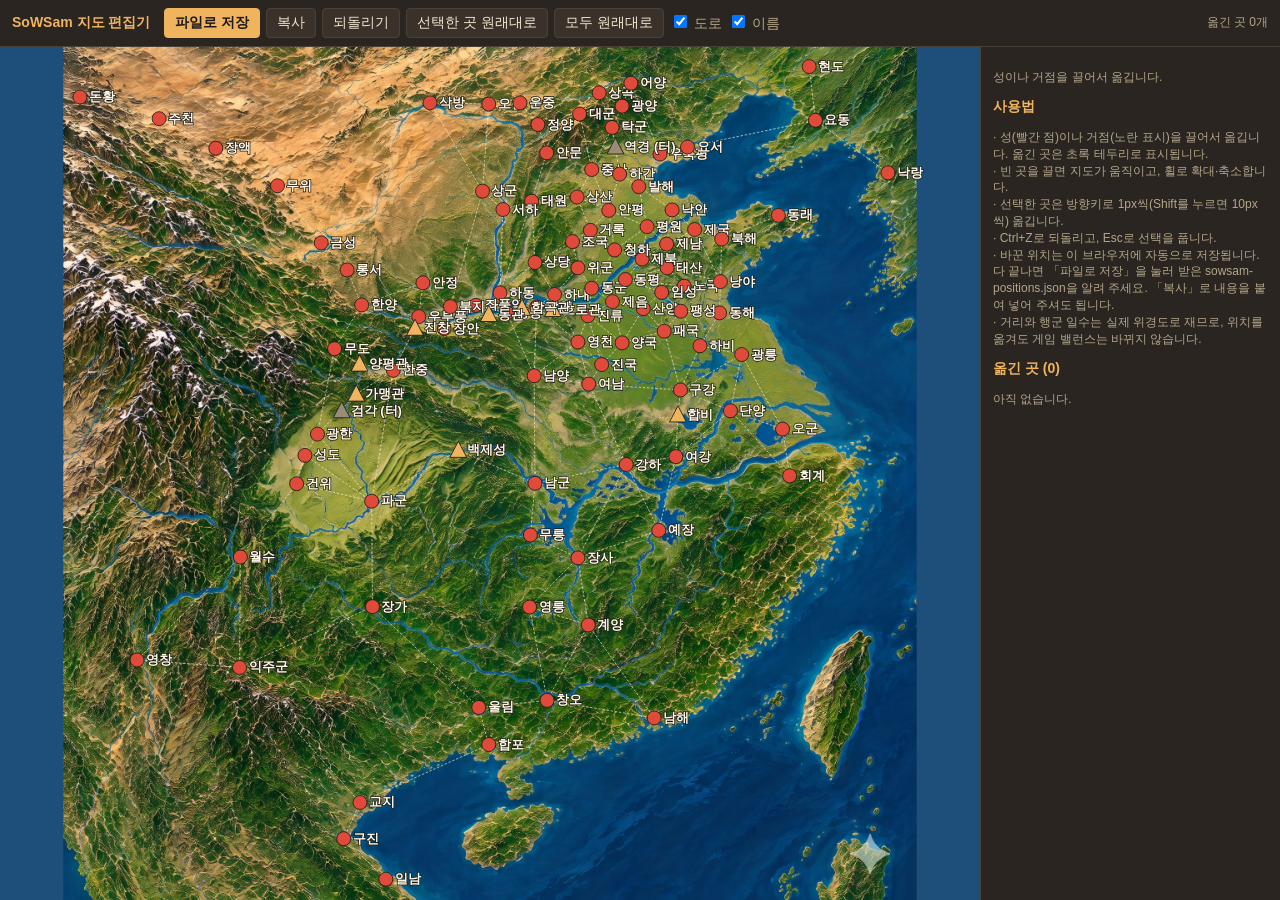
==== tools/map-editor.html @ fd982a45 "Redrawn terrain map, hand-set positions and a map editor The terrain picture is replaced with the re" ====
<!doctype html>
<html lang="ko">
<head>
  <meta charset="utf-8">
  <meta name="viewport" content="width=device-width, initial-scale=1">
  <title>SoWSam 지도 편집기</title>
  <style>
    :root { --bg: #1d1a16; --panel: #2a2520; --line: #4a4036; --ink: #f1e6cf; --muted: #b5a68a; --accent: #f0b35e; --fs: 13px; }
    * { box-sizing: border-box; }
    html, body { margin: 0; height: 100%; background: var(--bg); color: var(--ink); font: 14px/1.4 "Malgun Gothic", "Apple SD Gothic Neo", sans-serif; }
    body { display: flex; flex-direction: column; }
    header { display: flex; flex-wrap: wrap; gap: 6px; align-items: center; padding: 8px 12px; background: var(--panel); border-bottom: 1px solid var(--line); }
    header b { color: var(--accent); margin-right: 8px; }
    header .sp { flex: 1; }
    button { font: inherit; color: var(--ink); background: #3a322a; border: 1px solid var(--line); border-radius: 4px; padding: 4px 10px; cursor: pointer; }
    button:hover { border-color: var(--accent); }
    button.primary { background: var(--accent); color: #1d1a16; font-weight: 700; border-color: var(--accent); }
    label { color: var(--muted); }
    main { flex: 1; display: flex; min-height: 0; }
    #map { flex: 1; min-width: 0; height: 100%; background: #1d4f7a; cursor: grab; user-select: none; touch-action: none; }
    #map.panning { cursor: grabbing; }
    aside { width: 300px; flex-shrink: 0; overflow-y: auto; background: var(--panel); border-left: 1px solid var(--line); padding: 10px 12px; }
    aside h3 { margin: 12px 0 6px; font-size: 14px; color: var(--accent); }
    .hint { color: var(--muted); font-size: 12px; }
    .changed div { padding: 2px 0; border-bottom: 1px dotted var(--line); cursor: pointer; font-size: 13px; }
    .changed div:hover { color: var(--accent); }
    .road { stroke: rgba(255, 244, 214, 0.75); stroke-width: 2; stroke-dasharray: 6 4; pointer-events: none; }
    .node { cursor: move; }
    .node circle, .node path { stroke: #1d1a16; stroke-width: 2; }
    .node.city circle { fill: #e04a3a; }
    .node.fort path { fill: #f0b35e; }
    .node.site path { fill: #9a8d76; }
    .node.moved circle, .node.moved path { stroke: #7cf27c; stroke-width: 3; }
    .node.sel circle, .node.sel path { stroke: #fff; stroke-width: 4; }
    .node text { font-size: var(--fs); font-weight: 700; fill: #fff8e6; stroke: #1d1a16; stroke-width: 3.5px; paint-order: stroke; pointer-events: none; }
    #map.nolabels .node text { display: none; }
    #map.noroads .road { display: none; }
    #toast { position: fixed; left: 50%; bottom: 20px; transform: translateX(-50%); background: var(--panel); border: 1px solid var(--accent); border-radius: 6px; padding: 8px 14px; display: none; }
  </style>
</head>
<body>
  <header>
    <b>SoWSam 지도 편집기</b>
    <button class="primary" id="btnSave" title="위치를 JSON 파일로 내려받습니다">파일로 저장</button>
    <button id="btnCopy" title="위치 JSON을 클립보드에 복사합니다">복사</button>
    <button id="btnUndo" title="Ctrl+Z">되돌리기</button>
    <button id="btnResetSel">선택한 곳 원래대로</button>
    <button id="btnResetAll">모두 원래대로</button>
    <label><input type="checkbox" id="chkRoads" checked> 도로</label>
    <label><input type="checkbox" id="chkLabels" checked> 이름</label>
    <span class="sp"></span>
    <span id="count" class="hint"></span>
  </header>
  <main>
    <svg id="map" xmlns="http://www.w3.org/2000/svg"></svg>
    <aside>
      <div id="sel"><p class="hint">성이나 거점을 끌어서 옮깁니다.</p></div>
      <h3>사용법</h3>
      <p class="hint">
        · 성(빨간 점)이나 거점(노란 표시)을 끌어서 옮깁니다. 옮긴 곳은 초록 테두리로 표시됩니다.<br>
        · 빈 곳을 끌면 지도가 움직이고, 휠로 확대·축소합니다.<br>
        · 선택한 곳은 방향키로 1px씩(Shift를 누르면 10px씩) 옮깁니다.<br>
        · Ctrl+Z로 되돌리고, Esc로 선택을 풉니다.<br>
        · 바꾼 위치는 이 브라우저에 자동으로 저장됩니다. 다 끝나면 「파일로 저장」을 눌러 받은 sowsam-positions.json을 알려 주세요. 「복사」로 내용을 붙여 넣어 주셔도 됩니다.<br>
        · 거리와 행군 일수는 실제 위경도로 재므로, 위치를 옮겨도 게임 밸런스는 바뀌지 않습니다.
      </p>
      <h3>옮긴 곳 <span id="count2"></span></h3>
      <div id="changed" class="changed"></div>
    </aside>
  </main>
  <div id="toast"></div>

  <script src="../js/data/map190.js"></script>
  <script src="../js/forts.js"></script>
  <script>
  (function (S) {
    const KEY = "sowsam.editor.pos.190.v2"; // v2: fitted to the redrawn map (one Yellow River)
    const $ = (s) => document.querySelector(s);
    S.MAP = S.MAPS["190"];
    const T = S.MAP.terrain;
    const svg = $("#map");

    // Starting positions: what the game uses now.
    const nodes = {};
    for (const [id, c] of Object.entries(S.MAP.cities)) {
      const [x, y] = S.placeXY(id, c[3], c[4]);
      nodes[id] = { id, name: c[0], kind: "city", x, y, x0: x, y0: y };
    }
    for (const [id, f] of Object.entries(S.FORT_SITES["190"])) {
      const [x, y] = S.placeXY(id, f[5], f[6]);
      nodes[id] = { id, name: f[0], kind: f[7] ? "fort" : "site", fortKind: f[1], x, y, x0: x, y0: y };
    }
    try {
      const saved = JSON.parse(localStorage.getItem(KEY) || "{}");
      for (const [id, p] of Object.entries(saved)) if (nodes[id]) [nodes[id].x, nodes[id].y] = p;
    } catch (e) { /* start fresh */ }

    let selected = null;
    const undo = [];
    const moved = (n) => n.x !== n.x0 || n.y !== n.y0;
    function persist() {
      const out = {};
      for (const n of Object.values(nodes)) if (moved(n)) out[n.id] = [n.x, n.y];
      try { localStorage.setItem(KEY, JSON.stringify(out)); } catch (e) { /* ignore */ }
    }
    function toast(msg) {
      const t = $("#toast");
      t.textContent = msg;
      t.style.display = "block";
      clearTimeout(toast.t);
      toast.t = setTimeout(() => (t.style.display = "none"), 2200);
    }

    // ---------- drawing ----------
    const view = { x: 0, y: 0, w: T.w, h: T.h };
    function applyView() {
      svg.setAttribute("viewBox", `${view.x} ${view.y} ${view.w} ${view.h}`);
      const r = svg.getBoundingClientRect();
      const px = view.w / Math.max(1, r.width); // map units per screen pixel
      document.documentElement.style.setProperty("--fs", `${Math.max(6, 13 * px)}px`);
      nodeScale = Math.max(0.35, px);
      for (const n of Object.values(nodes)) placeNode(n);
    }
    let nodeScale = 1;
    function nodeShape(n) {
      const s = 7 * nodeScale;
      if (n.kind === "city") return `<circle r="${s}"/>`;
      return `<path d="M0 ${-s * 1.3} L${s * 1.2} ${s} L${-s * 1.2} ${s} Z"/>`;
    }
    function placeNode(n) {
      const g = n.el;
      if (!g) return;
      g.setAttribute("transform", `translate(${n.x} ${n.y})`);
      g.innerHTML = nodeShape(n) + `<text x="${9 * nodeScale}" y="${4 * nodeScale}">${n.name}${n.kind === "site" ? " (터)" : ""}</text>`;
      g.setAttribute("class", `node ${n.kind}${moved(n) ? " moved" : ""}${selected === n.id ? " sel" : ""}`);
    }
    function drawRoads() {
      const g = $("#roads");
      g.innerHTML = S.MAP.roads.map(([a, b]) => {
        const A = nodes[a], B = nodes[b];
        // Roads bend through built strongholds that sit on them.
        const via = Object.values(nodes).filter((n) => n.kind === "fort" && S.FORT_SITES["190"][n.id][2] && [S.FORT_SITES["190"][n.id][2], S.FORT_SITES["190"][n.id][3]].sort().join() === [a, b].sort().join())
          .sort((p, q) => Math.hypot(p.x - A.x, p.y - A.y) - Math.hypot(q.x - A.x, q.y - A.y));
        const pts = [A, ...via, B].map((n) => `${n.x},${n.y}`).join(" ");
        return `<polyline class="road" fill="none" points="${pts}"/>`;
      }).join("");
    }
    function build() {
      svg.innerHTML = `<image href="../${T.image}" x="0" y="0" width="${T.w}" height="${T.h}" preserveAspectRatio="none"/>` +
        `<g id="roads"></g><g id="nodes"></g>`;
      const g = $("#nodes");
      for (const n of Object.values(nodes)) {
        const el = document.createElementNS("http://www.w3.org/2000/svg", "g");
        el.dataset.id = n.id;
        n.el = el;
        g.appendChild(el);
      }
      drawRoads();
      fitView();
    }
    function fitView() {
      const r = svg.getBoundingClientRect();
      const scale = Math.max(T.w / r.width, T.h / r.height);
      view.w = r.width * scale;
      view.h = r.height * scale;
      view.x = (T.w - view.w) / 2;
      view.y = (T.h - view.h) / 2;
      applyView();
    }
    function refreshSide() {
      const list = Object.values(nodes).filter(moved);
      $("#count").textContent = `옮긴 곳 ${list.length}개`;
      $("#count2").textContent = `(${list.length})`;
      $("#changed").innerHTML = list.map((n) => `<div data-id="${n.id}">${n.name} (${n.x0}, ${n.y0}) → (${n.x}, ${n.y})</div>`).join("") || `<p class="hint">아직 없습니다.</p>`;
      const n = selected && nodes[selected];
      $("#sel").innerHTML = n
        ? `<h3>${n.name}${n.kind === "city" ? "" : " · " + (n.kind === "site" ? "터" : S.FORT_KINDS[n.fortKind])}</h3>` +
          `<p>위치 <b>(${n.x}, ${n.y})</b><br><span class="hint">처음 위치 (${n.x0}, ${n.y0}) · id ${n.id}</span></p>`
        : `<p class="hint">성이나 거점을 끌어서 옮깁니다.</p>`;
    }
    function select(id) {
      const prev = selected;
      selected = id;
      if (prev && nodes[prev]) placeNode(nodes[prev]);
      if (id) placeNode(nodes[id]);
      refreshSide();
    }
    function moveNode(n, x, y, record) {
      x = Math.round(Math.max(0, Math.min(T.w, x)));
      y = Math.round(Math.max(0, Math.min(T.h, y)));
      if (record) undo.push({ id: n.id, x: n.x, y: n.y });
      n.x = x;
      n.y = y;
      placeNode(n);
      drawRoads();
    }

    // ---------- mouse ----------
    const toMap = (ev) => {
      const pt = svg.createSVGPoint();
      pt.x = ev.clientX;
      pt.y = ev.clientY;
      return pt.matrixTransform(svg.getScreenCTM().inverse());
    };
    let drag = null;
    svg.addEventListener("pointerdown", (ev) => {
      const g = ev.target.closest(".node");
      const p = toMap(ev);
      svg.setPointerCapture(ev.pointerId);
      if (g) {
        const n = nodes[g.dataset.id];
        select(n.id);
        drag = { kind: "node", n, dx: n.x - p.x, dy: n.y - p.y, from: { x: n.x, y: n.y }, movedYet: false };
      } else {
        drag = { kind: "pan", sx: ev.clientX, sy: ev.clientY, vx: view.x, vy: view.y };
        svg.classList.add("panning");
      }
    });
    svg.addEventListener("pointermove", (ev) => {
      if (!drag) return;
      if (drag.kind === "node") {
        const p = toMap(ev);
        if (!drag.movedYet) { undo.push({ id: drag.n.id, x: drag.from.x, y: drag.from.y }); drag.movedYet = true; }
        moveNode(drag.n, p.x + drag.dx, p.y + drag.dy, false);
        refreshSide();
      } else {
        const r = svg.getBoundingClientRect();
        view.x = drag.vx - ((ev.clientX - drag.sx) * view.w) / r.width;
        view.y = drag.vy - ((ev.clientY - drag.sy) * view.h) / r.height;
        applyView();
      }
    });
    const endDrag = () => {
      if (drag && drag.kind === "node" && drag.movedYet) { persist(); refreshSide(); }
      if (drag && drag.kind === "pan" && Math.abs(view.x - drag.vx) + Math.abs(view.y - drag.vy) < 2) select(null);
      drag = null;
      svg.classList.remove("panning");
    };
    svg.addEventListener("pointerup", endDrag);
    svg.addEventListener("pointercancel", endDrag);
    svg.addEventListener("wheel", (ev) => {
      ev.preventDefault();
      const p = toMap(ev);
      const f = ev.deltaY < 0 ? 1 / 1.2 : 1.2;
      const nw = Math.max(150, Math.min(T.w * 1.6, view.w * f));
      const k = nw / view.w;
      view.x = p.x - (p.x - view.x) * k;
      view.y = p.y - (p.y - view.y) * k;
      view.w = nw;
      view.h *= k;
      applyView();
    }, { passive: false });
    window.addEventListener("resize", applyView);

    // ---------- keys and buttons ----------
    function doUndo() {
      const u = undo.pop();
      if (!u) return toast("되돌릴 것이 없습니다.");
      moveNode(nodes[u.id], u.x, u.y, false);
      select(u.id);
      persist();
    }
    document.addEventListener("keydown", (ev) => {
      if ((ev.ctrlKey || ev.metaKey) && ev.key.toLowerCase() === "z") { ev.preventDefault(); return doUndo(); }
      if (ev.key === "Escape") return select(null);
      const n = selected && nodes[selected];
      const step = ev.shiftKey ? 10 : 1;
      const d = { ArrowLeft: [-step, 0], ArrowRight: [step, 0], ArrowUp: [0, -step], ArrowDown: [0, step] }[ev.key];
      if (n && d) {
        ev.preventDefault();
        moveNode(n, n.x + d[0], n.y + d[1], true);
        persist();
        refreshSide();
      }
    });
    function exportJSON() {
      const out = { map: "190", note: "SoWSam map editor", cities: {}, forts: {}, moved: [] };
      for (const n of Object.values(nodes)) {
        (n.kind === "city" ? out.cities : out.forts)[n.id] = [n.x, n.y];
        if (moved(n)) out.moved.push(n.id);
      }
      return JSON.stringify(out, null, 1);
    }
    $("#btnSave").onclick = () => {
      const a = document.createElement("a");
      a.href = URL.createObjectURL(new Blob([exportJSON()], { type: "application/json" }));
      a.download = "sowsam-positions.json";
      a.click();
      URL.revokeObjectURL(a.href);
      toast("sowsam-positions.json을 내려받았습니다.");
    };
    $("#btnCopy").onclick = async () => {
      try { await navigator.clipboard.writeText(exportJSON()); toast("클립보드에 복사했습니다."); }
      catch (e) { toast("복사하지 못했습니다. 「파일로 저장」을 써 주세요."); }
    };
    $("#btnUndo").onclick = doUndo;
    $("#btnResetSel").onclick = () => {
      const n = selected && nodes[selected];
      if (!n) return toast("먼저 성이나 거점을 고르세요.");
      moveNode(n, n.x0, n.y0, true);
      persist();
      refreshSide();
    };
    $("#btnResetAll").onclick = () => {
      if (!confirm("옮긴 위치를 모두 처음으로 되돌릴까요?")) return;
      for (const n of Object.values(nodes)) if (moved(n)) { undo.push({ id: n.id, x: n.x, y: n.y }); n.x = n.x0; n.y = n.y0; placeNode(n); }
      drawRoads();
      persist();
      refreshSide();
    };
    $("#chkRoads").onchange = (e) => svg.classList.toggle("noroads", !e.target.checked);
    $("#chkLabels").onchange = (e) => svg.classList.toggle("nolabels", !e.target.checked);
    $("#changed").onclick = (e) => {
      const id = e.target.dataset && e.target.dataset.id;
      if (!id) return;
      const n = nodes[id];
      view.x = n.x - view.w / 2;
      view.y = n.y - view.h / 2;
      applyView();
      select(id);
    };

    build();
    refreshSide();
  })(globalThis.SAM);
  </script>
</body>
</html>
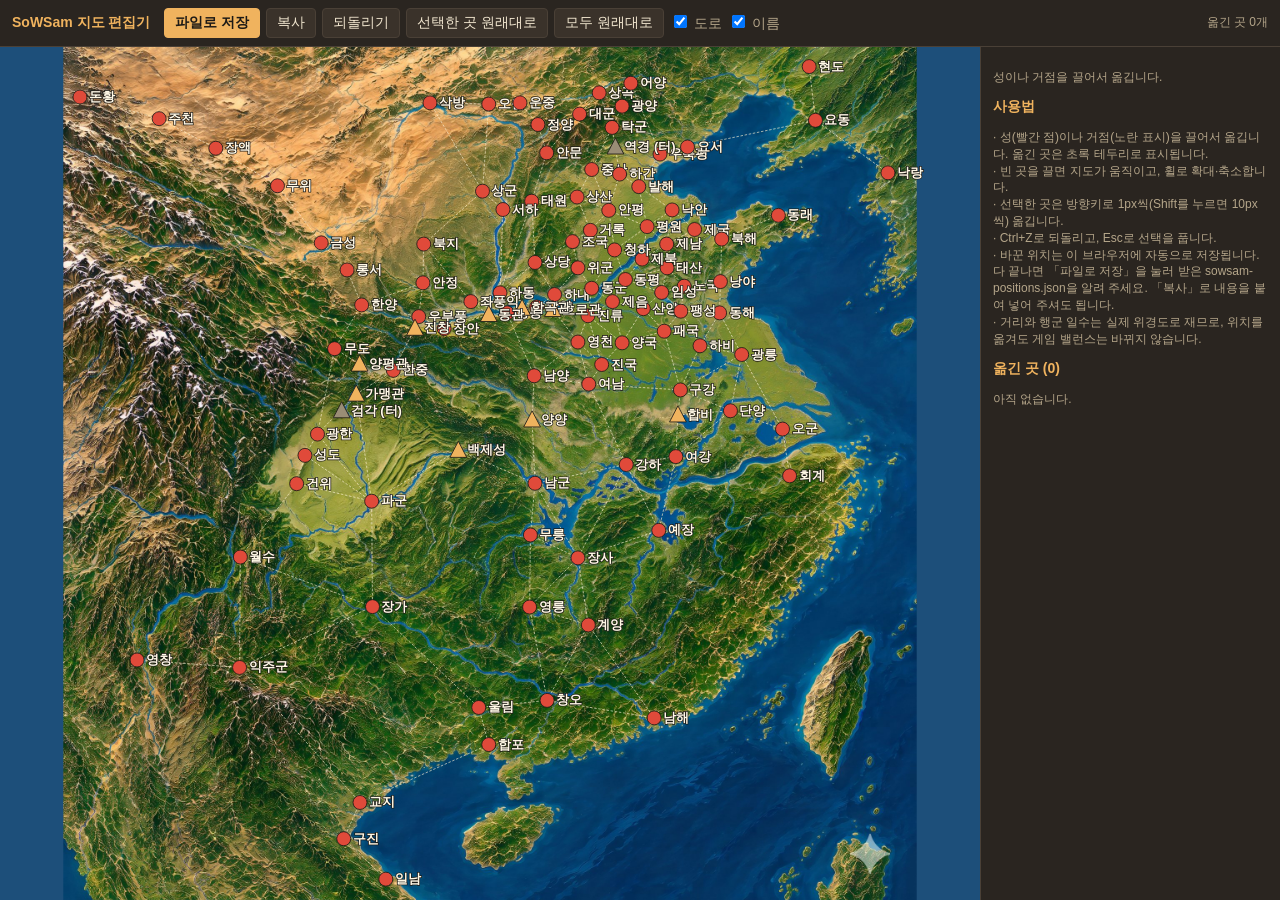
==== commit 803ae764: "Yijing guards both roads south of Zhuo; trim Zhongshan-Dai A stronghold site may now sit where sever" ====
--- a/tools/map-editor.html
+++ b/tools/map-editor.html
@@ -139,7 +139,7 @@
       g.innerHTML = S.MAP.roads.map(([a, b]) => {
         const A = nodes[a], B = nodes[b];
         // Roads bend through built strongholds that sit on them.
-        const via = Object.values(nodes).filter((n) => n.kind === "fort" && S.FORT_SITES["190"][n.id][2] && [S.FORT_SITES["190"][n.id][2], S.FORT_SITES["190"][n.id][3]].sort().join() === [a, b].sort().join())
+        const via = Object.values(nodes).filter((n) => n.kind === "fort" && S.siteRoad(S.FORT_SITES["190"][n.id]).slice(1).some((e) => [S.FORT_SITES["190"][n.id][2], e].sort().join() === [a, b].sort().join()))
           .sort((p, q) => Math.hypot(p.x - A.x, p.y - A.y) - Math.hypot(q.x - A.x, q.y - A.y));
         const pts = [A, ...via, B].map((n) => `${n.x},${n.y}`).join(" ");
         return `<polyline class="road" fill="none" points="${pts}"/>`;
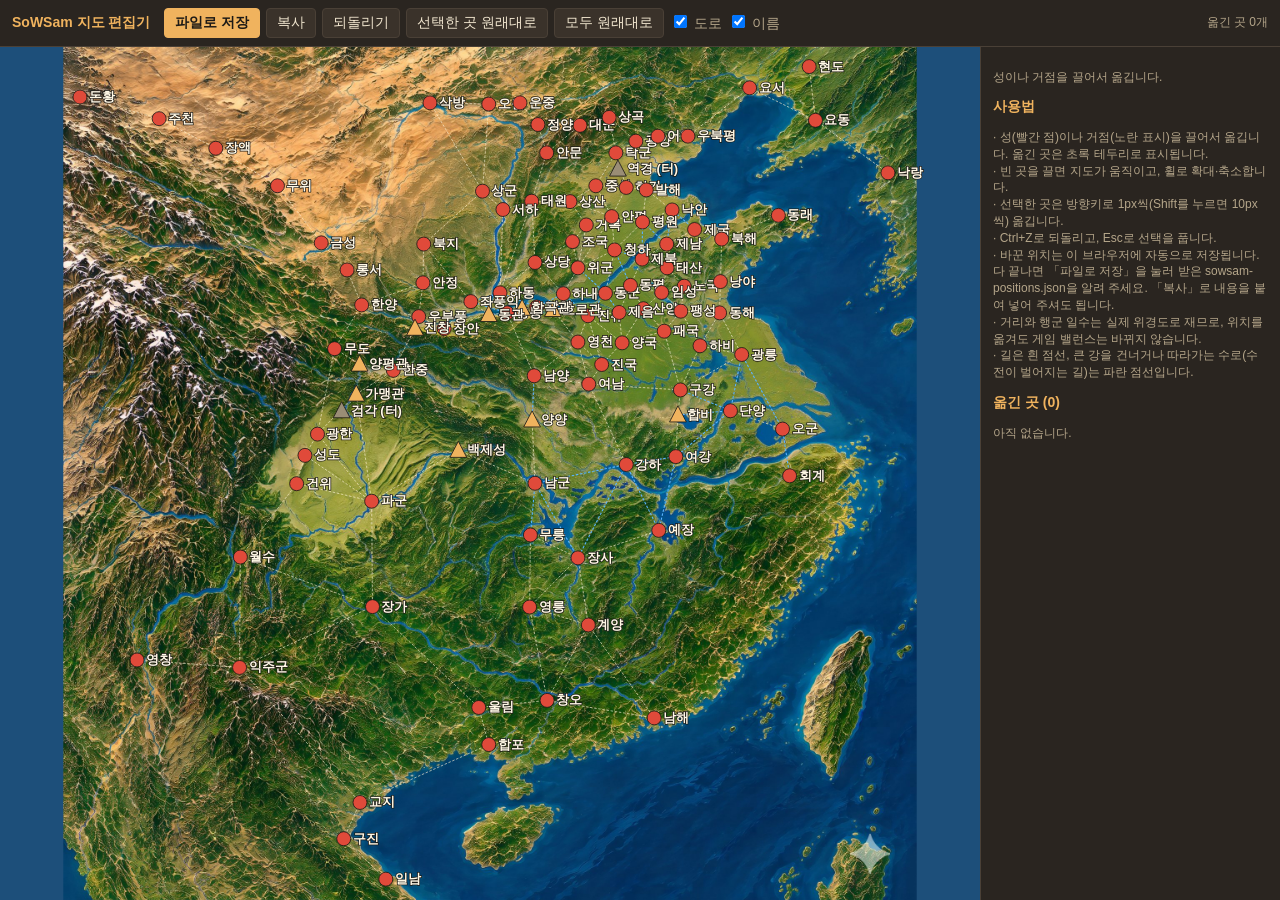
==== commit ecfc7ef1: "Map editor: show water roads as blue dashes The editor loads the road and battle rules and draws eac" ====
--- a/tools/map-editor.html
+++ b/tools/map-editor.html
@@ -34,6 +34,7 @@
     .node.sel circle, .node.sel path { stroke: #fff; stroke-width: 4; }
     .node text { font-size: var(--fs); font-weight: 700; fill: #fff8e6; stroke: #1d1a16; stroke-width: 3.5px; paint-order: stroke; pointer-events: none; }
     #map.nolabels .node text { display: none; }
+    .road.water { stroke: #5ab4ff; stroke-width: 2.6; }
     #map.noroads .road { display: none; }
     #toast { position: fixed; left: 50%; bottom: 20px; transform: translateX(-50%); background: var(--panel); border: 1px solid var(--accent); border-radius: 6px; padding: 8px 14px; display: none; }
   </style>
@@ -62,7 +63,8 @@
         · 선택한 곳은 방향키로 1px씩(Shift를 누르면 10px씩) 옮깁니다.<br>
         · Ctrl+Z로 되돌리고, Esc로 선택을 풉니다.<br>
         · 바꾼 위치는 이 브라우저에 자동으로 저장됩니다. 다 끝나면 「파일로 저장」을 눌러 받은 sowsam-positions.json을 알려 주세요. 「복사」로 내용을 붙여 넣어 주셔도 됩니다.<br>
-        · 거리와 행군 일수는 실제 위경도로 재므로, 위치를 옮겨도 게임 밸런스는 바뀌지 않습니다.
+        · 거리와 행군 일수는 실제 위경도로 재므로, 위치를 옮겨도 게임 밸런스는 바뀌지 않습니다.<br>
+        · 길은 흰 점선, 큰 강을 건너거나 따라가는 수로(수전이 벌어지는 길)는 파란 점선입니다.
       </p>
       <h3>옮긴 곳 <span id="count2"></span></h3>
       <div id="changed" class="changed"></div>
@@ -72,6 +74,8 @@
 
   <script src="../js/data/map190.js"></script>
   <script src="../js/forts.js"></script>
+  <script src="../js/march.js"></script>
+  <script src="../js/battle.js"></script>
   <script>
   (function (S) {
     const KEY = "sowsam.editor.pos.190.v2"; // v2: fitted to the redrawn map (one Yellow River)
@@ -134,6 +138,8 @@
       g.innerHTML = nodeShape(n) + `<text x="${9 * nodeScale}" y="${4 * nodeScale}">${n.name}${n.kind === "site" ? " (터)" : ""}</text>`;
       g.setAttribute("class", `node ${n.kind}${moved(n) ? " moved" : ""}${selected === n.id ? " sel" : ""}`);
     }
+    // Enough of a game state for S.waterLink to tell passes from forts.
+    const fortState = { forts: Object.fromEntries(Object.entries(S.FORT_SITES["190"]).map(([id, f]) => [id, { kind: f[1] }])) };
     function drawRoads() {
       const g = $("#roads");
       g.innerHTML = S.MAP.roads.map(([a, b]) => {
@@ -141,8 +147,12 @@
         // Roads bend through built strongholds that sit on them.
         const via = Object.values(nodes).filter((n) => n.kind === "fort" && S.siteRoad(S.FORT_SITES["190"][n.id]).slice(1).some((e) => [S.FORT_SITES["190"][n.id][2], e].sort().join() === [a, b].sort().join()))
           .sort((p, q) => Math.hypot(p.x - A.x, p.y - A.y) - Math.hypot(q.x - A.x, q.y - A.y));
-        const pts = [A, ...via, B].map((n) => `${n.x},${n.y}`).join(" ");
-        return `<polyline class="road" fill="none" points="${pts}"/>`;
+        // Each piece of the road on its own: pieces that cross a great river are blue.
+        const chain = [A, ...via, B];
+        return chain.slice(1).map((n, i) => {
+          const water = S.waterLink(fortState, chain[i].id, n.id);
+          return `<line class="road${water ? " water" : ""}" x1="${chain[i].x}" y1="${chain[i].y}" x2="${n.x}" y2="${n.y}"/>`;
+        }).join("");
       }).join("");
     }
     function build() {
@@ -160,6 +170,8 @@
     }
     function fitView() {
       const r = svg.getBoundingClientRect();
+      // Opened in a hidden tab the map has no size yet: try again shortly.
+      if (!r.width || !r.height) return void setTimeout(fitView, 200);
       const scale = Math.max(T.w / r.width, T.h / r.height);
       view.w = r.width * scale;
       view.h = r.height * scale;
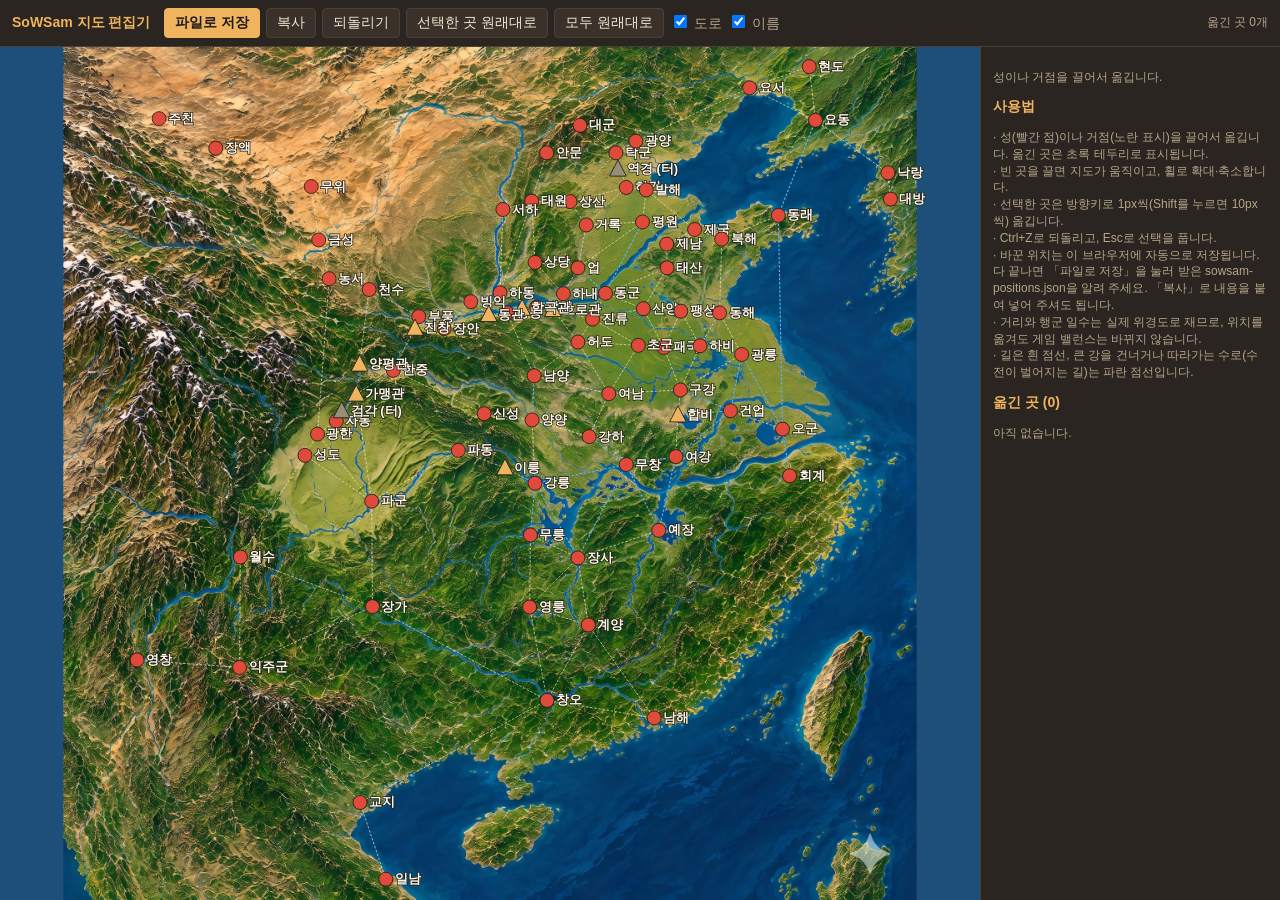
==== commit d3ce47c2: "Cut the map to 77 cities in 17 provinces The 99 commanderies left most cities without officers. The " ====
--- a/tools/map-editor.html
+++ b/tools/map-editor.html
@@ -72,7 +72,7 @@
   </main>
   <div id="toast"></div>
 
-  <script src="../js/data/map190.js"></script>
+  <script src="../js/data/map.js"></script>
   <script src="../js/forts.js"></script>
   <script src="../js/march.js"></script>
   <script src="../js/battle.js"></script>
@@ -80,7 +80,7 @@
   (function (S) {
     const KEY = "sowsam.editor.pos.190.v2"; // v2: fitted to the redrawn map (one Yellow River)
     const $ = (s) => document.querySelector(s);
-    S.MAP = S.MAPS["190"];
+    S.MAP = S.MAPS["main"];
     const T = S.MAP.terrain;
     const svg = $("#map");
 
@@ -90,7 +90,7 @@
       const [x, y] = S.placeXY(id, c[3], c[4]);
       nodes[id] = { id, name: c[0], kind: "city", x, y, x0: x, y0: y };
     }
-    for (const [id, f] of Object.entries(S.FORT_SITES["190"])) {
+    for (const [id, f] of Object.entries(S.FORT_SITES["main"])) {
       const [x, y] = S.placeXY(id, f[5], f[6]);
       nodes[id] = { id, name: f[0], kind: f[7] ? "fort" : "site", fortKind: f[1], x, y, x0: x, y0: y };
     }
@@ -139,13 +139,13 @@
       g.setAttribute("class", `node ${n.kind}${moved(n) ? " moved" : ""}${selected === n.id ? " sel" : ""}`);
     }
     // Enough of a game state for S.waterLink to tell passes from forts.
-    const fortState = { forts: Object.fromEntries(Object.entries(S.FORT_SITES["190"]).map(([id, f]) => [id, { kind: f[1] }])) };
+    const fortState = { forts: Object.fromEntries(Object.entries(S.FORT_SITES["main"]).map(([id, f]) => [id, { kind: f[1] }])) };
     function drawRoads() {
       const g = $("#roads");
       g.innerHTML = S.MAP.roads.map(([a, b]) => {
         const A = nodes[a], B = nodes[b];
         // Roads bend through built strongholds that sit on them.
-        const via = Object.values(nodes).filter((n) => n.kind === "fort" && S.siteRoad(S.FORT_SITES["190"][n.id]).slice(1).some((e) => [S.FORT_SITES["190"][n.id][2], e].sort().join() === [a, b].sort().join()))
+        const via = Object.values(nodes).filter((n) => n.kind === "fort" && S.siteRoad(S.FORT_SITES["main"][n.id]).slice(1).some((e) => [S.FORT_SITES["main"][n.id][2], e].sort().join() === [a, b].sort().join()))
           .sort((p, q) => Math.hypot(p.x - A.x, p.y - A.y) - Math.hypot(q.x - A.x, q.y - A.y));
         // Each piece of the road on its own: pieces that cross a great river are blue.
         const chain = [A, ...via, B];
@@ -286,7 +286,7 @@
       }
     });
     function exportJSON() {
-      const out = { map: "190", note: "SoWSam map editor", cities: {}, forts: {}, moved: [] };
+      const out = { map: "main", note: "SoWSam map editor", cities: {}, forts: {}, moved: [] };
       for (const n of Object.values(nodes)) {
         (n.kind === "city" ? out.cities : out.forts)[n.id] = [n.x, n.y];
         if (moved(n)) out.moved.push(n.id);
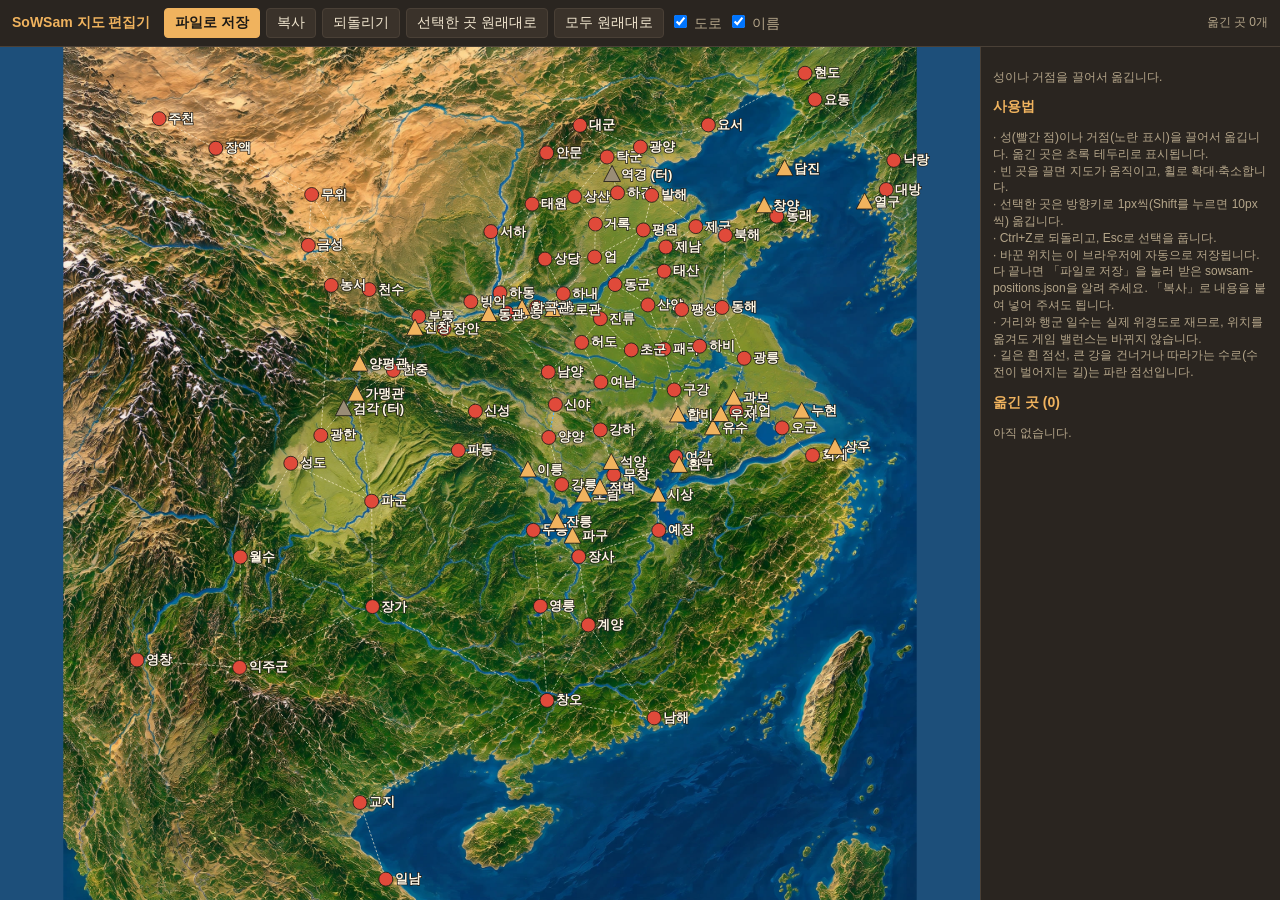
==== commit 5030bd6f: "Map: the user's port places, 요동 by 현도 not 요서, port roads in the editor Co-Authored-By: Claude Opus 5" ====
--- a/tools/map-editor.html
+++ b/tools/map-editor.html
@@ -153,7 +153,12 @@
           const water = S.waterLink(fortState, chain[i].id, n.id);
           return `<line class="road${water ? " water" : ""}" x1="${chain[i].x}" y1="${chain[i].y}" x2="${n.x}" y2="${n.y}"/>`;
         }).join("");
-      }).join("");
+      }).join("") +
+        // A port's road to its city (js/forts.js); the waters between ports are not drawn.
+        Object.entries(S.FORT_SITES["main"]).filter(([, f]) => f[1] === "port" && f[3] == null).map(([id, f]) => {
+          const P = nodes[id], C = nodes[f[2]];
+          return P && C ? `<line class="road" x1="${C.x}" y1="${C.y}" x2="${P.x}" y2="${P.y}"/>` : "";
+        }).join("");
     }
     function build() {
       svg.innerHTML = `<image href="../${T.image}" x="0" y="0" width="${T.w}" height="${T.h}" preserveAspectRatio="none"/>` +
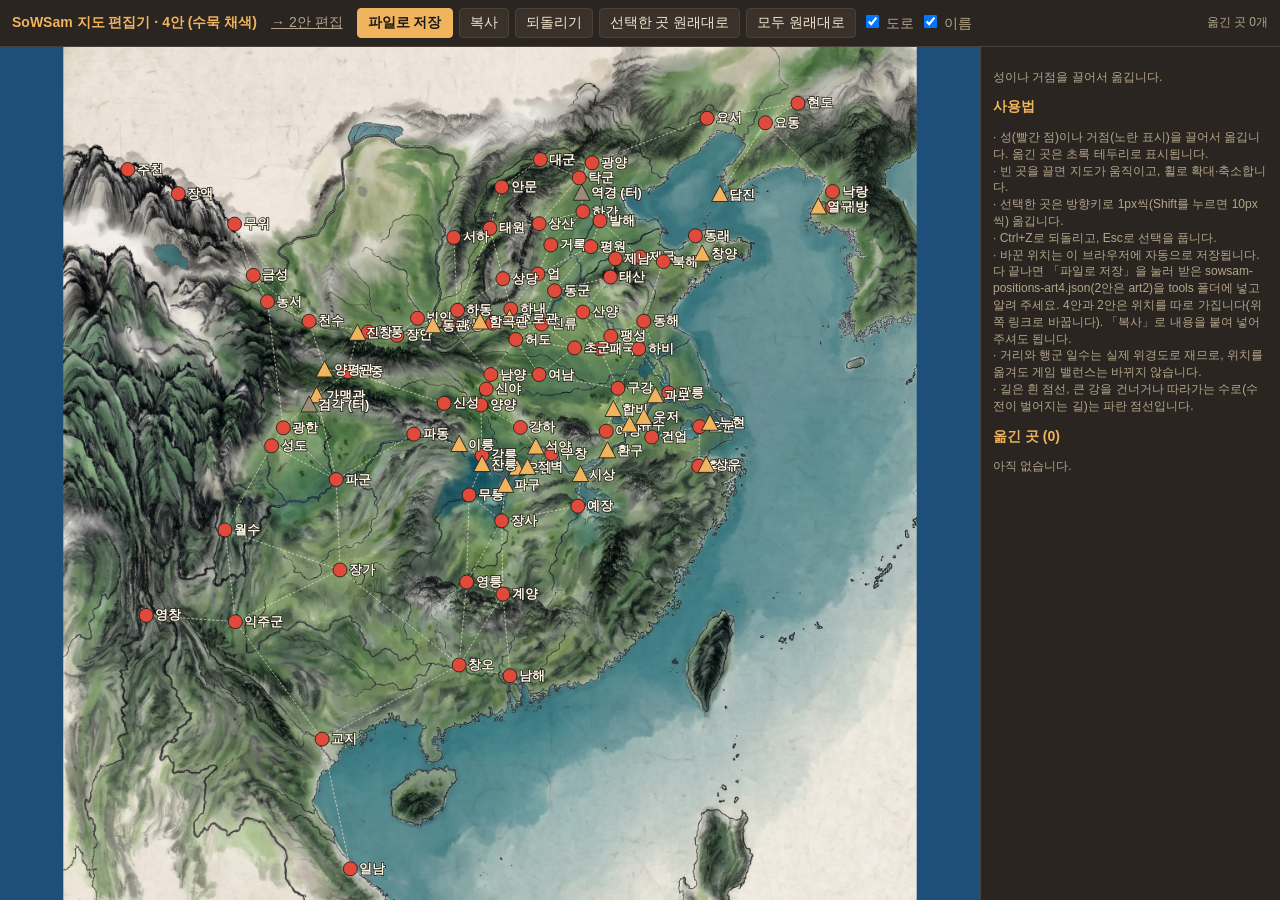
==== commit 443c5d37: "4안 by default, 2안 as the classic look; editors for each; force flags - 시스템 → 그래픽: 수묵 채색 (4안, the def" ====
--- a/tools/map-editor.html
+++ b/tools/map-editor.html
@@ -41,7 +41,8 @@
 </head>
 <body>
   <header>
-    <b>SoWSam 지도 편집기</b>
+    <b>SoWSam 지도 편집기 <span id="artName"></span></b>
+    <a id="artOther" style="color:var(--muted);margin-right:8px"></a>
     <button class="primary" id="btnSave" title="위치를 JSON 파일로 내려받습니다">파일로 저장</button>
     <button id="btnCopy" title="위치 JSON을 클립보드에 복사합니다">복사</button>
     <button id="btnUndo" title="Ctrl+Z">되돌리기</button>
@@ -62,7 +63,7 @@
         · 빈 곳을 끌면 지도가 움직이고, 휠로 확대·축소합니다.<br>
         · 선택한 곳은 방향키로 1px씩(Shift를 누르면 10px씩) 옮깁니다.<br>
         · Ctrl+Z로 되돌리고, Esc로 선택을 풉니다.<br>
-        · 바꾼 위치는 이 브라우저에 자동으로 저장됩니다. 다 끝나면 「파일로 저장」을 눌러 받은 sowsam-positions.json을 알려 주세요. 「복사」로 내용을 붙여 넣어 주셔도 됩니다.<br>
+        · 바꾼 위치는 이 브라우저에 자동으로 저장됩니다. 다 끝나면 「파일로 저장」을 눌러 받은 sowsam-positions-art4.json(2안은 art2)을 tools 폴더에 넣고 알려 주세요. 4안과 2안은 위치를 따로 가집니다(위쪽 링크로 바꿉니다). 「복사」로 내용을 붙여 넣어 주셔도 됩니다.<br>
         · 거리와 행군 일수는 실제 위경도로 재므로, 위치를 옮겨도 게임 밸런스는 바뀌지 않습니다.<br>
         · 길은 흰 점선, 큰 강을 건너거나 따라가는 수로(수전이 벌어지는 길)는 파란 점선입니다.
       </p>
@@ -78,9 +79,17 @@
   <script src="../js/battle.js"></script>
   <script>
   (function (S) {
-    const KEY = "sowsam.editor.pos.190.v2"; // v2: fitted to the redrawn map (one Yellow River)
     const $ = (s) => document.querySelector(s);
     S.MAP = S.MAPS["main"];
+    // Which painting: ?art=4 (수묵 채색, the default) or ?art=2 (고전 게임).
+    // Each keeps its own places.
+    const ART = new URLSearchParams(location.search).get("art") === "2" ? 2 : 4;
+    S.setMapArt(ART);
+    const KEY = "sowsam.editor.pos.art" + ART;
+    const FILE = `sowsam-positions-art${ART}.json`;
+    $("#artName").textContent = ART === 4 ? "· 4안 (수묵 채색)" : "· 2안 (고전 게임)";
+    $("#artOther").textContent = ART === 4 ? "→ 2안 편집" : "→ 4안 편집";
+    $("#artOther").href = "?art=" + (ART === 4 ? 2 : 4);
     const T = S.MAP.terrain;
     const svg = $("#map");
 
@@ -291,7 +300,7 @@
       }
     });
     function exportJSON() {
-      const out = { map: "main", note: "SoWSam map editor", cities: {}, forts: {}, moved: [] };
+      const out = { map: "main", art: ART, note: "SoWSam map editor", cities: {}, forts: {}, moved: [] };
       for (const n of Object.values(nodes)) {
         (n.kind === "city" ? out.cities : out.forts)[n.id] = [n.x, n.y];
         if (moved(n)) out.moved.push(n.id);
@@ -301,10 +310,10 @@
     $("#btnSave").onclick = () => {
       const a = document.createElement("a");
       a.href = URL.createObjectURL(new Blob([exportJSON()], { type: "application/json" }));
-      a.download = "sowsam-positions.json";
+      a.download = FILE;
       a.click();
       URL.revokeObjectURL(a.href);
-      toast("sowsam-positions.json을 내려받았습니다.");
+      toast(FILE + "을 내려받았습니다.");
     };
     $("#btnCopy").onclick = async () => {
       try { await navigator.clipboard.writeText(exportJSON()); toast("클립보드에 복사했습니다."); }
